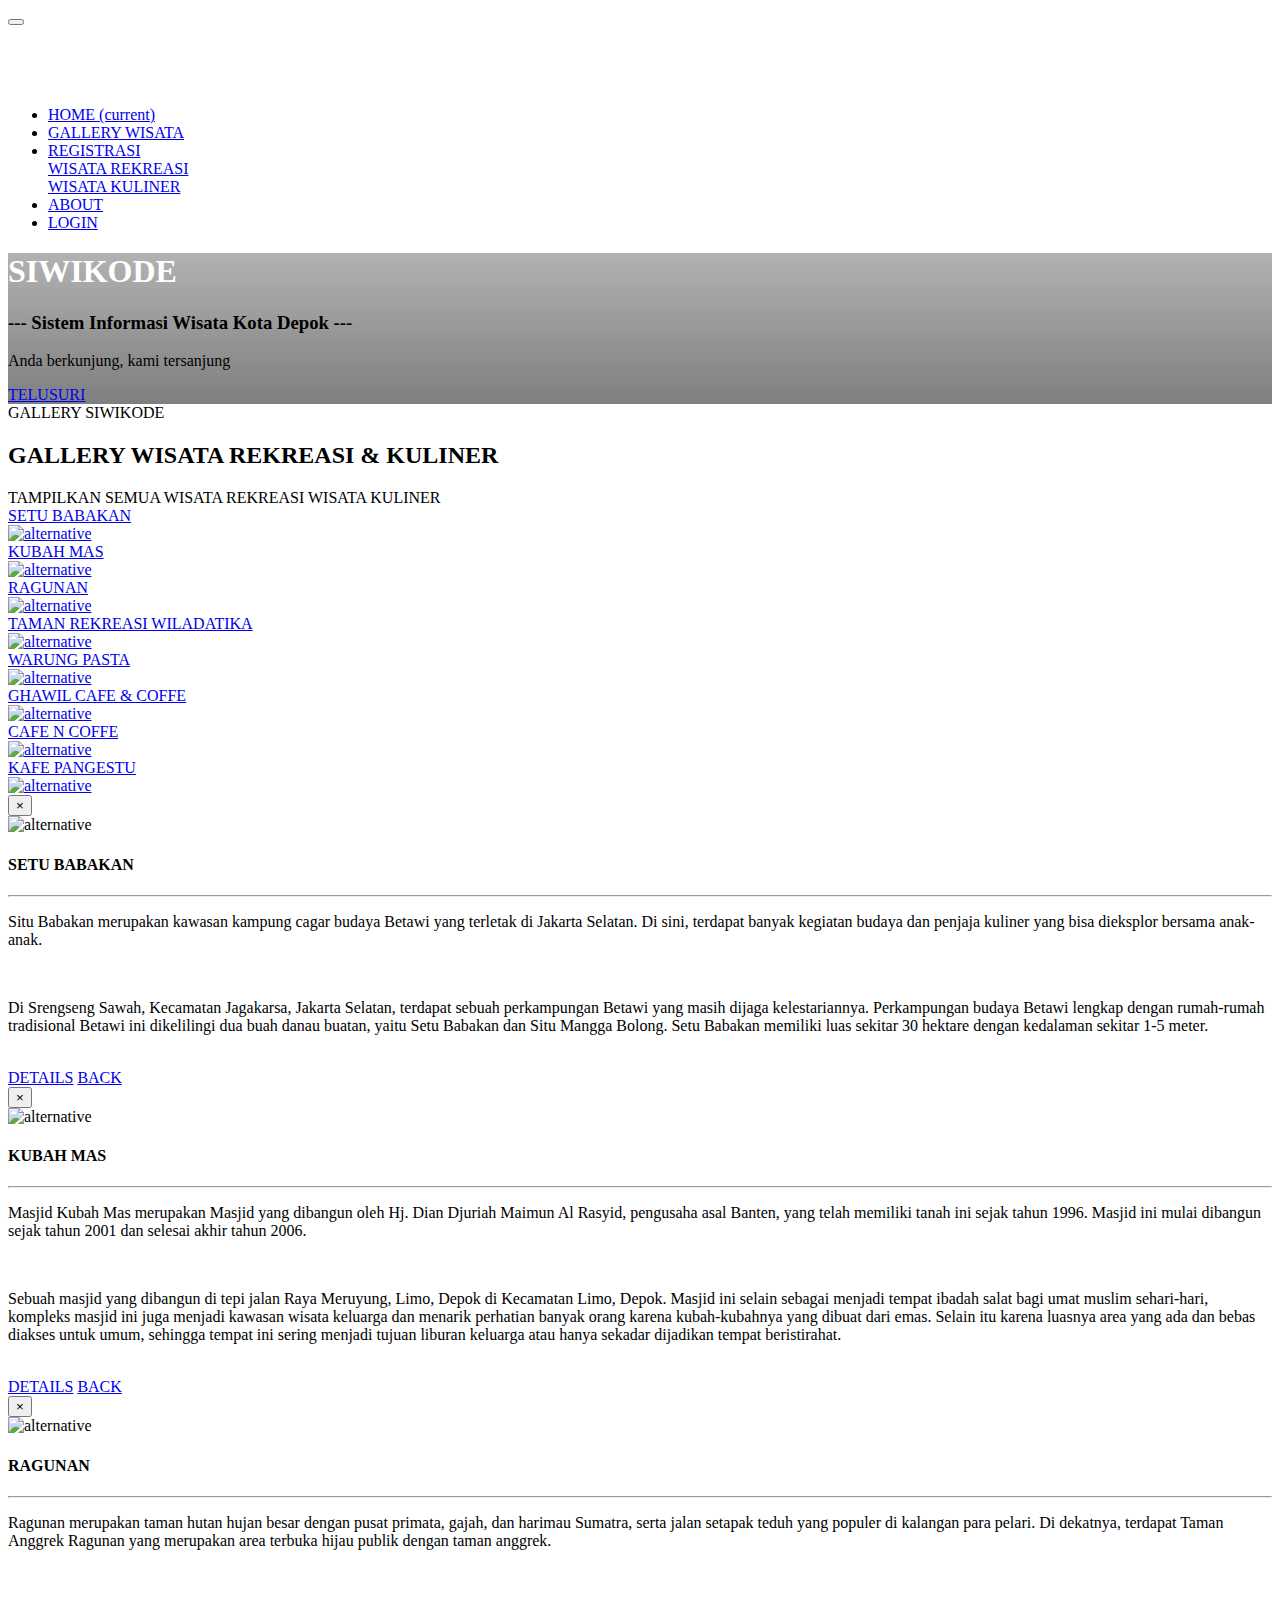
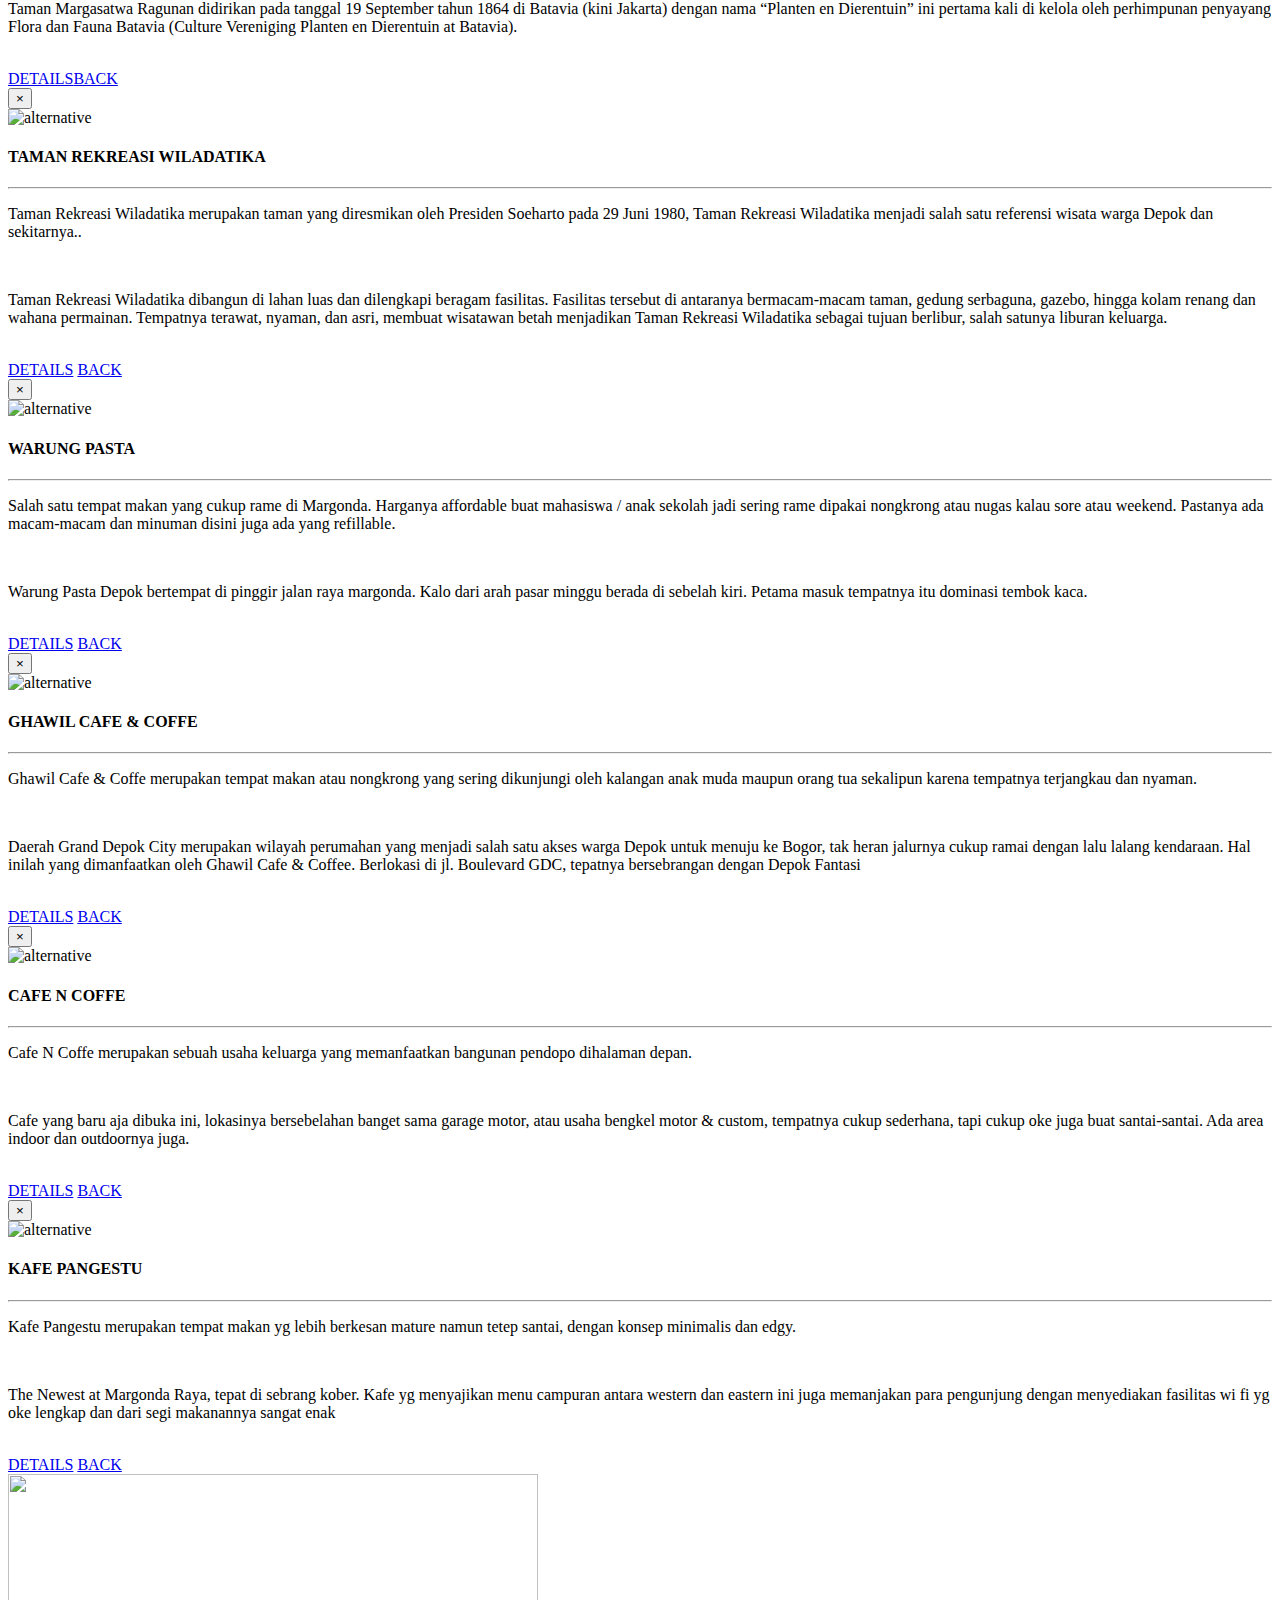
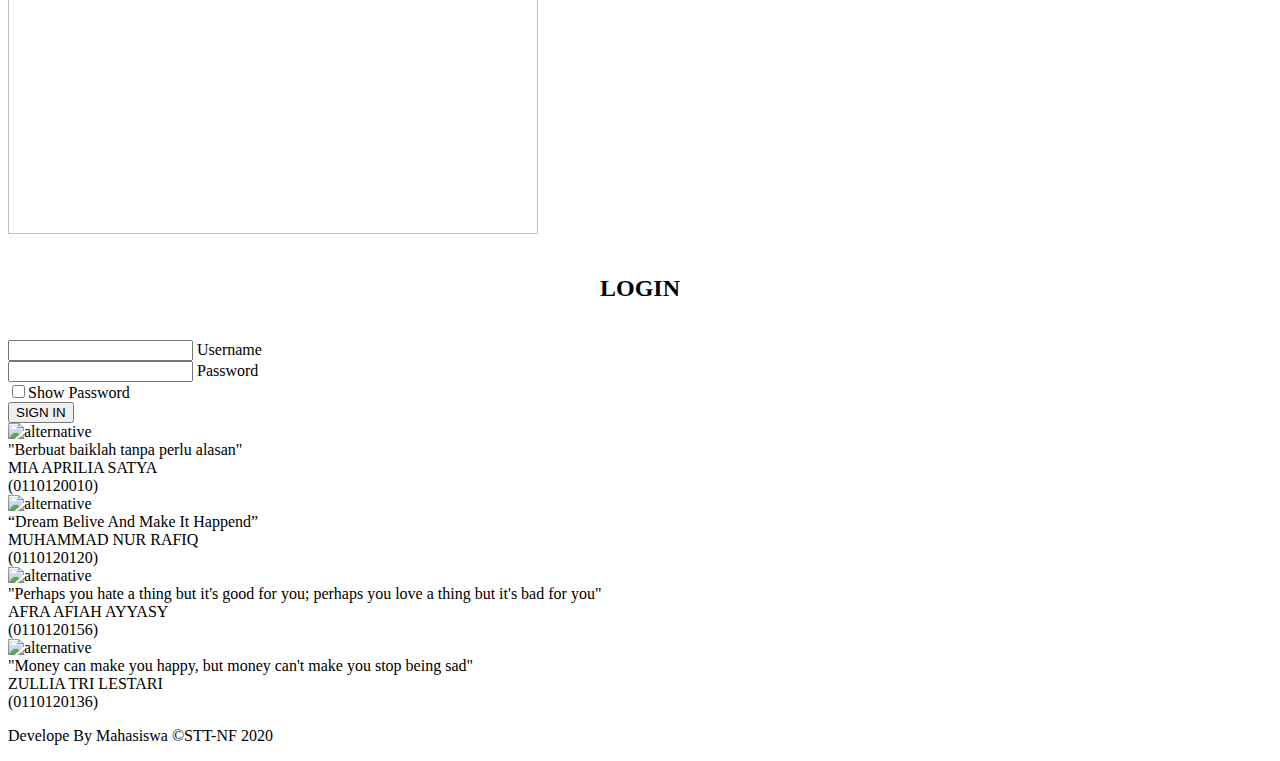
==== 18_Web_Programming/praktikum/SoalEksplorasi.html @ 99ffef4e "Tugas 18: Push Praktikum (Prioritas 1 & 2)" ====
<!DOCTYPE html>
<html lang="en">

<head>
    <meta charset="utf-8">
    <meta name="viewport" content="width=device-width, initial-scale=1, shrink-to-fit=no">

    <!-- SEO Meta Tags -->
    <meta name="description" content="Aria is a business focused HTML landing page template built with Bootstrap to help you create lead generation websites for companies and their services.">
    <meta name="author" content="Inovatik">

    <!-- OG Meta Tags to improve the way the post looks when you share the page on LinkedIn, Facebook, Google+ -->
    <meta property="og:site_name" content="" />
    <!-- website name -->
    <meta property="og:site" content="" />
    <!-- website link -->
    <meta property="og:title" content="" />
    <!-- title shown in the actual shared post -->
    <meta property="og:description" content="" />
    <!-- description shown in the actual shared post -->
    <meta property="og:image" content="" />
    <!-- image link, make sure it's jpg -->
    <meta property="og:url" content="" />
    <!-- where do you want your post to link to -->
    <meta property="og:type" content="article" />

    <!-- Website Title -->
    <title>SIWIKODE</title>
    <link href="img/location.png" rel="icon" sizes="32x32" type="image/png" />

    <!-- Styles -->
    <link href="https://fonts.googleapis.com/css?family=Montserrat:500,700&display=swap&subset=latin-ext" rel="stylesheet">
    <link href="https://fonts.googleapis.com/css?family=Open+Sans:400,400i,600&display=swap&subset=latin-ext" rel="stylesheet">
    <link href="css/bootstrap.css" rel="stylesheet">
    <link href="css/fontawesome-all.css" rel="stylesheet">
    <link href="css/swiper.css" rel="stylesheet">
    <link href="css/magnific-popup.css" rel="stylesheet">
    <link href="css/styles.css" rel="stylesheet">

    <!-- Favicon  -->
    <link rel="icon" href="images/favicon.png">
</head>

<body data-spy="scroll" data-target=".fixed-top">

    <!-- Preloader -->
    <div class="spinner-wrapper">
        <div class="spinner">
            <div class="bounce1"></div>
            <div class="bounce2"></div>
            <div class="bounce3"></div>
        </div>
    </div>
    <!-- end of preloader -->


    <!-- Navbar -->
    <nav class="navbar navbar-expand-md navbar-dark navbar-custom fixed-top">
        <!-- Text Logo - Use this if you don't have a graphic logo -->
        <!-- <a class="navbar-brand logo-text page-scroll" href="index.html">Aria</a> -->

        <!-- Image Logo -->
        <!-- Mobile Menu Toggle Button -->
        <button class="navbar-toggler" type="button" data-toggle="collapse" data-target="#navbarsExampleDefault" aria-controls="navbarsExampleDefault" aria-expanded="false" aria-label="Toggle navigation">
            <span class="navbar-toggler-awesome fas fa-bars"></span>
            <span class="navbar-toggler-awesome fas fa-times"></span>
        </button>
        <!-- end of mobile menu toggle button -->
        <style>
            h1 {
                color: white;
            }
        </style>
        <h1>SIWIKODE
        </h1>

        <div class="collapse navbar-collapse" id="navbarsExampleDefault">
            <ul class="navbar-nav ml-auto">
                <li class="nav-item">
                    <a class="nav-link page-scroll" href="#home">HOME <span class="sr-only">(current)</span></a>
                </li>
                <li class="nav-item">
                    <a class="nav-link page-scroll" href="#gallery-wisata">GALLERY WISATA</a>
                </li>
                <li class="nav-item dropdown">
                    <a class="nav-link dropdown-toggle page-scroll" href="#registrasi" id="navbarDropdown" role="button" aria-haspopup="true" aria-expanded="false">REGISTRASI</a>
                    <div class="dropdown-menu" aria-labelledby="navbarDropdown">
                        <a class="dropdown-item" href="registrasi-rekreasi.html"><span class="item-text">WISATA REKREASI</span></a>
                        <div class="dropdown-items-divide-hr"></div>
                        <a class="dropdown-item" href="registrasi-kuliner.html"><span class="item-text">WISATA KULINER</span></a>
                    </div>
                </li>
                <li class="nav-item">
                    <a class="nav-link page-scroll" href="#about">ABOUT</a>
                </li>
                <li class="nav-item">
                    <a class="nav-link page-scroll" href="#login">LOGIN</a>
                </li>
            </ul>
    </nav>
    <style>
        .header {
            background: linear-gradient(rgba(0, 0, 0, 0.3), rgba(0, 0, 0, 0.5)), url('img/background-1.jpg') center center no-repeat;
            background-size: cover;
        }
    </style>

    <!-- Header -->
    <header id="home" class="header">
        <div class="header-content">
            <div class="container">
                <div class="row">
                    <div class="col-lg-12">
                        <div class="text-container">
                            <h1>SIWIKODE</h1>
                            <h3>--- Sistem Informasi Wisata Kota Depok ---</h3>
                            <p class="p-heading p-large">Anda berkunjung, kami tersanjung</p>
                            <a class="btn-solid-lg page-scroll" href="#gallery-wisata">TELUSURI</a>
                        </div>
                    </div>
                    <!-- end of col -->
                </div>
                <!-- end of row -->
            </div>
            <!-- end of container -->
        </div>
        <!-- end of header-content -->
    </header>
    <!-- end of header -->
    <!-- end of header -->

    <div id="gallery-wisata" class="filter">
        <div class="container">
            <div class="row">
                <div class="col-lg-12">
                    <div class="section-title">GALLERY SIWIKODE</div>
                    <h2>GALLERY WISATA REKREASI & KULINER</h2>
                </div>
                <!-- end of col -->
            </div>
            <!-- end of row -->
            <div class="row">
                <div class="col-lg-12">
                    <!-- Filter -->
                    <div class="button-group filters-button-group">
                        <a class="button is-checked" data-filter="*"><span>TAMPILKAN SEMUA</span></a>
                        <a class="button" data-filter=".rekreasi"><span>WISATA REKREASI</span></a>
                        <a class="button" data-filter=".kuliner"><span>WISATA KULINER</span></a>
                        <!-- <a class="button" data-filter=".marketing"><span>MARKETING</span></a>
                        <a class="button" data-filter=".seo"><span>SEO</span></a> -->
                    </div>
                    <!-- end of button group -->
                    <div class="grid">
                        <div class="element-item rekreasi">
                            <a class="popup-with-move-anim" href="#project-1">
                                <div class="element-item-overlay"><span>SETU BABAKAN</span></div><img src="img/rekreasi/rekreasi-6.jpg" alt="alternative"></a>
                        </div>
                        <div class="element-item rekreasi">
                            <a class="popup-with-move-anim" href="#project-2">
                                <div class="element-item-overlay"><span>KUBAH MAS</span></div><img src="img/rekreasi/rekreasi-7.jpg" alt="alternative"></a>
                        </div>
                        <div class="element-item rekreasi">
                            <a class="popup-with-move-anim" href="#project-3">
                                <div class="element-item-overlay"><span>RAGUNAN</span></div><img src="img/rekreasi/rekreasi-8.jpg" alt="alternative"></a>
                        </div>
                        <div class="element-item rekreasi">
                            <a class="popup-with-move-anim" href="#project-4">
                                <div class="element-item-overlay"><span>TAMAN REKREASI WILADATIKA</span></div><img src="img/rekreasi/rekreasi-5.jpg" alt="alternative"></a>
                        </div>
                        <div class="element-item kuliner">
                            <a class="popup-with-move-anim" href="#project-5">
                                <div class="element-item-overlay"><span>WARUNG PASTA</span></div><img src="img/kuliner/kuliner-6.jpg" alt="alternative"></a>
                        </div>
                        <div class="element-item kuliner">
                            <a class="popup-with-move-anim" href="#project-6">
                                <div class="element-item-overlay"><span>GHAWIL CAFE & COFFE</span></div><img src="img/kuliner/kuliner-9.jpg" alt="alternative"></a>
                        </div>
                        <div class="element-item kuliner">
                            <a class="popup-with-move-anim" href="#project-7">
                                <div class="element-item-overlay"><span>CAFE N COFFE</span></div><img src="img/kuliner/kuliner-8.jpeg" alt="alternative"></a>
                        </div>
                        <div class="element-item kuliner">
                            <a class="popup-with-move-anim" href="#project-8">
                                <div class="element-item-overlay"><span>KAFE PANGESTU</span></div><img src="img/kuliner/kuliner-7.jpeg" alt="alternative"></a>
                        </div>
                    </div>
                    <!-- end of grid -->
                    <!-- end of filter -->

                </div>
                <!-- end of col -->
            </div>
            <!-- end of row -->
        </div>
        <!-- end of container -->
    </div>
    <!-- end of filter -->
    <!-- end of projects -->


    <!-- Project Lightboxes -->
    <!-- Lightbox -->
    <div id="project-1" class="lightbox-basic zoom-anim-dialog mfp-hide">
        <div class="row">
            <button title="Close (Esc)" type="button" class="mfp-close x-button">×</button>
            <div class="col-lg-8">
                <img class="img-fluid" src="img/rekreasi/rekreasi-6.jpg" alt="alternative">
            </div>
            <!-- end of col -->
            <div class="col-lg-4">
                <h4>SETU BABAKAN</h4>
                <hr class="line-heading">
                <p>Situ Babakan merupakan kawasan kampung cagar budaya Betawi yang terletak di Jakarta Selatan. Di sini, terdapat banyak kegiatan budaya dan penjaja kuliner yang bisa dieksplor bersama anak-anak. </p><br/>
                <p>Di Srengseng Sawah, Kecamatan Jagakarsa, Jakarta Selatan, terdapat sebuah perkampungan Betawi yang masih dijaga kelestariannya. Perkampungan budaya Betawi lengkap dengan rumah-rumah tradisional Betawi ini dikelilingi dua buah danau buatan,
                    yaitu Setu Babakan dan Situ Mangga Bolong. Setu Babakan memiliki luas sekitar 30 hektare dengan kedalaman sekitar 1-5 meter. </p><br/>
                <a class="btn-solid-reg" href="detail/detail-rekreasi1.html">DETAILS</a> <a class="btn-outline-reg mfp-close as-button" href="#gallery-wisata">BACK</a>
            </div>
            <!-- end of col -->
        </div>
        <!-- end of row -->
    </div>
    <!-- end of lightbox-basic -->
    <!-- end of lightbox -->

    <!-- Lightbox -->
    <div id="project-2" class="lightbox-basic zoom-anim-dialog mfp-hide">
        <div class="row">
            <button title="Close (Esc)" type="button" class="mfp-close x-button">×</button>
            <div class="col-lg-8">
                <img class="img-fluid" src="img/rekreasi/rekreasi-7.jpg" alt="alternative">
            </div>
            <!-- end of col -->
            <div class="col-lg-4">
                <h4>KUBAH MAS</h4>
                <hr class="line-heading">
                <p>Masjid Kubah Mas merupakan Masjid yang dibangun oleh Hj. Dian Djuriah Maimun Al Rasyid, pengusaha asal Banten, yang telah memiliki tanah ini sejak tahun 1996. Masjid ini mulai dibangun sejak tahun 2001 dan selesai akhir tahun 2006.</p><br/>
                <p>Sebuah masjid yang dibangun di tepi jalan Raya Meruyung, Limo, Depok di Kecamatan Limo, Depok. Masjid ini selain sebagai menjadi tempat ibadah salat bagi umat muslim sehari-hari, kompleks masjid ini juga menjadi kawasan wisata keluarga
                    dan menarik perhatian banyak orang karena kubah-kubahnya yang dibuat dari emas. Selain itu karena luasnya area yang ada dan bebas diakses untuk umum, sehingga tempat ini sering menjadi tujuan liburan keluarga atau hanya sekadar dijadikan
                    tempat beristirahat.</p><br/>
                <a class="btn-solid-reg" href="detail/detail-rekreasi2.html">DETAILS</a> <a class="btn-outline-reg mfp-close as-button" href="#gallery-wisata">BACK</a>
            </div>
            <!-- end of col -->
        </div>
        <!-- end of row -->
    </div>
    <!-- end of lightbox-basic -->
    <!-- end of lightbox -->

    <!-- Lightbox -->
    <div id="project-3" class="lightbox-basic zoom-anim-dialog mfp-hide">
        <div class="row">
            <button title="Close (Esc)" type="button" class="mfp-close x-button">×</button>
            <div class="col-lg-8">
                <img class="img-fluid" src="img/rekreasi/rekreasi-8.jpg" alt="alternative">
            </div>
            <!-- end of col -->
            <div class="col-lg-4">
                <h4>RAGUNAN</h4>
                <hr class="line-heading">
                <p>Ragunan merupakan taman hutan hujan besar dengan pusat primata, gajah, dan harimau Sumatra, serta jalan setapak teduh yang populer di kalangan para pelari. Di dekatnya, terdapat Taman Anggrek Ragunan yang merupakan area terbuka hijau publik
                    dengan taman anggrek.</p><br/>
                <p>Taman Margasatwa Ragunan didirikan pada tanggal 19 September tahun 1864 di Batavia (kini Jakarta) dengan nama “Planten en Dierentuin” ini pertama kali di kelola oleh perhimpunan penyayang Flora dan Fauna Batavia (Culture Vereniging Planten
                    en Dierentuin at Batavia).</p><br/>
                <a class="btn-solid-reg" href="detail/detail-rekreasi3.html">DETAILS</a><a class="btn-outline-reg mfp-close as-button" href="#gallery-wisata">BACK</a>
            </div>
            <!-- end of col -->
        </div>
        <!-- end of row -->
    </div>
    <!-- end of lightbox-basic -->
    <!-- end of lightbox -->

    <!-- Lightbox -->
    <div id="project-4" class="lightbox-basic zoom-anim-dialog mfp-hide">
        <div class="row">
            <button title="Close (Esc)" type="button" class="mfp-close x-button">×</button>
            <div class="col-lg-8">
                <img class="img-fluid" src="img/rekreasi/rekreasi-5.jpg" alt="alternative">
            </div>
            <!-- end of col -->
            <div class="col-lg-4">
                <h4>TAMAN REKREASI WILADATIKA</h4>
                <hr class="line-heading">
                <p>Taman Rekreasi Wiladatika merupakan taman yang diresmikan oleh Presiden Soeharto pada 29 Juni 1980, Taman Rekreasi Wiladatika menjadi salah satu referensi wisata warga Depok dan sekitarnya..</p><br/>
                <p>Taman Rekreasi Wiladatika dibangun di lahan luas dan dilengkapi beragam fasilitas. Fasilitas tersebut di antaranya bermacam-macam taman, gedung serbaguna, gazebo, hingga kolam renang dan wahana permainan. Tempatnya terawat, nyaman, dan
                    asri, membuat wisatawan betah menjadikan Taman Rekreasi Wiladatika sebagai tujuan berlibur, salah satunya liburan keluarga.</p><br/>
                <a class="btn-solid-reg" href="detail/detail-rekreasi4.html">DETAILS</a> <a class="btn-outline-reg mfp-close as-button" href="#gallery-wisata">BACK</a>
            </div>
            <!-- end of col -->
        </div>
        <!-- end of row -->
    </div>
    <!-- end of lightbox-basic -->
    <!-- end of lightbox -->

    <!-- Lightbox -->
    <div id="project-5" class="lightbox-basic zoom-anim-dialog mfp-hide">
        <div class="row">
            <button title="Close (Esc)" type="button" class="mfp-close x-button">×</button>
            <div class="col-lg-8">
                <img class="img-fluid" src="img/kuliner/kuliner-6.jpg" alt="alternative">
            </div>
            <!-- end of col -->
            <div class="col-lg-4">
                <h4>WARUNG PASTA</h4>
                <hr class="line-heading">
                <p>Salah satu tempat makan yang cukup rame di Margonda. Harganya affordable buat mahasiswa / anak sekolah jadi sering rame dipakai nongkrong atau nugas kalau sore atau weekend. Pastanya ada macam-macam dan minuman disini juga ada yang refillable.</p><br/>
                <p>Warung Pasta Depok bertempat di pinggir jalan raya margonda. Kalo dari arah pasar minggu berada di sebelah kiri. Petama masuk tempatnya itu dominasi tembok kaca.</p><br/>
                <a class="btn-solid-reg" href="detail/detail-rekreasi5.html">DETAILS</a> <a class="btn-outline-reg mfp-close as-button" href="#gallery-wisata">BACK</a>
            </div>
            <!-- end of col -->
        </div>
        <!-- end of row -->
    </div>
    <!-- end of lightbox-basic -->
    <!-- end of lightbox -->

    <!-- Lightbox -->
    <div id="project-6" class="lightbox-basic zoom-anim-dialog mfp-hide">
        <div class="row">
            <button title="Close (Esc)" type="button" class="mfp-close x-button">×</button>
            <div class="col-lg-8">
                <img class="img-fluid" src="img/kuliner/kuliner-9.jpg" alt="alternative">
            </div>
            <!-- end of col -->
            <div class="col-lg-4">
                <h4>GHAWIL CAFE & COFFE</h4>
                <hr class="line-heading">
                <p>Ghawil Cafe & Coffe merupakan tempat makan atau nongkrong yang sering dikunjungi oleh kalangan anak muda maupun orang tua sekalipun karena tempatnya terjangkau dan nyaman.</p><br/>
                <p>Daerah Grand Depok City merupakan wilayah perumahan yang menjadi salah satu akses warga Depok untuk menuju ke Bogor, tak heran jalurnya cukup ramai dengan lalu lalang kendaraan. Hal inilah yang dimanfaatkan oleh Ghawil Cafe & Coffee. Berlokasi
                    di jl. Boulevard GDC, tepatnya bersebrangan dengan Depok Fantasi</p><br/>
                <a class="btn-solid-reg" href="detail/detail-rekreasi6.html">DETAILS</a> <a class="btn-outline-reg mfp-close as-button" href="#gallery-wisata">BACK</a>
            </div>
            <!-- end of col -->
        </div>
        <!-- end of row -->
    </div>
    <!-- end of lightbox-basic -->
    <!-- end of lightbox -->

    <!-- Lightbox -->
    <div id="project-7" class="lightbox-basic zoom-anim-dialog mfp-hide">
        <div class="row">
            <button title="Close (Esc)" type="button" class="mfp-close x-button">×</button>
            <div class="col-lg-8">
                <img class="img-fluid" src="img/kuliner/kuliner-8.jpeg" alt="alternative">
            </div>
            <!-- end of col -->
            <div class="col-lg-4">
                <h4>CAFE N COFFE</h4>
                <hr class="line-heading">
                <p>Cafe N Coffe merupakan sebuah usaha keluarga yang memanfaatkan bangunan pendopo dihalaman depan.</p><br/>
                <p>Cafe yang baru aja dibuka ini, lokasinya bersebelahan banget sama garage motor, atau usaha bengkel motor & custom, tempatnya cukup sederhana, tapi cukup oke juga buat santai-santai. Ada area indoor dan outdoornya juga.</p><br/>
                <a class="btn-solid-reg" href="detail/detail-rekreasi7.html">DETAILS</a> <a class="btn-outline-reg mfp-close as-button" href="#gallery-wisata">BACK</a>
            </div>
            <!-- end of col -->
        </div>
        <!-- end of row -->
    </div>
    <!-- end of lightbox-basic -->
    <!-- end of lightbox -->

    <!-- Lightbox -->
    <div id="project-8" class="lightbox-basic zoom-anim-dialog mfp-hide">
        <div class="row">
            <button title="Close (Esc)" type="button" class="mfp-close x-button">×</button>
            <div class="col-lg-8">
                <img class="img-fluid" src="img/kuliner/kuliner-7.jpeg" alt="alternative">
            </div>
            <!-- end of col -->
            <div class="col-lg-4">
                <h4>KAFE PANGESTU</h4>
                <hr class="line-heading">
                <p>Kafe Pangestu merupakan tempat makan yg lebih berkesan mature namun tetep santai, dengan konsep minimalis dan edgy.</p><br/>
                <p>The Newest at Margonda Raya, tepat di sebrang kober. Kafe yg menyajikan menu campuran antara western dan eastern ini juga memanjakan para pengunjung dengan menyediakan fasilitas wi fi yg oke lengkap dan dari segi makanannya sangat enak</p><br/>
                <a class="btn-solid-reg" href="detail/detail-rekreasi8.html">DETAILS</a> <a class="btn-outline-reg mfp-close as-button" href="#gallery-wisata">BACK</a>
            </div>
            <!-- end of col -->
        </div>
        <!-- end of row -->
    </div>
    <!-- end of lightbox-basic -->
    <!-- end of lightbox -->
    <!-- end of project lightboxes -->


    <!-- Intro -->

    <!-- end of call me -->
    <div id="login" class="form-2">
        <div class="container">
            <div class="row">
                <div class="col-lg-6">

                    <div class="text-container">
                        <!-- <div class="section-title">CONTACT</div>
                         -->
                        <img src="img/background.jpg" alt="" width="530px" height="360px"> </div>

                    <!-- end of text-container -->
                </div>
                <!-- end of col -->

                <div class="col-lg-6">
                    <br/>
                    <center>
                        <h2>LOGIN</h2>
                    </center>
                    <br/>
                    <!-- Contact Form -->
                    <form id="contactForm" data-toggle="validator" data-focus="false">
                        <div class="form-group">
                            <input type="text" class="form-control-input" id="username" name="username" required>
                            <label class="label-control" for="cname">Username</label>
                            <div class="help-block with-errors"></div>
                        </div>
                        <div class="form-group">
                            <input type="password" class="form-control-input" id="password" name="password" required>
                            <label class="label-control" for="cemail">Password</label>
                            <div class="help-block with-errors"></div>
                        </div>
                        <div class="form-group checkbox">
                            <input type="checkbox" class="form-checkbox" id="cterms" value="Agreed-to-Terms" required>Show Password
                            <div class="help-block with-errors"></div>
                        </div>
                        <div class="form-group">
                            <button type="submit" id="submit-btn" class="form-control-submit-button">SIGN IN</button>
                        </div>
                        <div class="form-message">
                            <div id="cmsgSubmit" class="h3 text-center hidden"></div>
                        </div>
                    </form>
                </div>
            </div>
        </div>
    </div>
    </div>
    </div>
    </div>
    <div id="about" class="container">
        <div class="row">
            <div class="col-lg-12">
                <!-- Testimonials -->
                <div class="slider">
                    <div class="container">
                        <!-- end of row -->
                        <div class="row">
                            <div class="col-lg-12">

                                <!-- Card Slider -->
                                <div class="slider-container">
                                    <div class="swiper-container card-slider">
                                        <div class="swiper-wrapper">

                                            <!-- Slide -->
                                            <div class="swiper-slide">
                                                <div class="card">
                                                    <img class="card-image" src="img/team/team-1.jpg" alt="alternative">
                                                    <div class="card-body">
                                                        <div class="testimonial-text">"Berbuat baiklah tanpa perlu alasan"</div>
                                                        <div class="testimonial-author">MIA APRILIA SATYA</div>
                                                        <div class="testimonial-author">(0110120010)</div>
                                                    </div>
                                                </div>
                                            </div>
                                            <!-- end of swiper-slide -->
                                            <!-- end of slide -->

                                            <!-- Slide -->
                                            <div class="swiper-slide">
                                                <div class="card">
                                                    <img class="card-image" src="img/team/team-2.jpeg" alt="alternative">
                                                    <div class="card-body">
                                                        <div class="testimonial-text">“Dream Belive And Make It Happend”</div>
                                                        <div class="testimonial-author">MUHAMMAD NUR RAFIQ</div>
                                                        <div class="testimonial-author">(0110120120)</div>
                                                    </div>
                                                </div>
                                            </div>
                                            <!-- end of swiper-slide -->
                                            <!-- end of slide -->

                                            <!-- Slide -->
                                            <div class="swiper-slide">
                                                <div class="card">
                                                    <img class="card-image" src="img/team/team-3.jpeg" alt="alternative">
                                                    <div class="card-body">
                                                        <div class="testimonial-text">"Perhaps you hate a thing but it's good for you; perhaps you love a thing but it's bad for you"</div>
                                                        <div class="testimonial-author">AFRA AFIAH AYYASY</div>
                                                        <div class="testimonial-author">(0110120156)</div>
                                                    </div>
                                                </div>
                                            </div>
                                            <!-- end of swiper-slide -->
                                            <!-- end of slide -->

                                            <!-- Slide -->
                                            <div class="swiper-slide">
                                                <div class="card">
                                                    <img class="card-image" src="img/team/team-4.jpeg" alt="alternative">
                                                    <div class="card-body">
                                                        <div class="testimonial-text">"Money can make you happy, but money can't make you stop being sad"</div>
                                                        <div class="testimonial-author">ZULLIA TRI LESTARI</div>
                                                        <div class="testimonial-author">(0110120136)</div>
                                                    </div>
                                                </div>
                                            </div>
                                            <!-- end of swiper-slide -->
                                            <!-- end of slide -->
                                            <!-- end of swiper-slide -->
                                            <!-- end of slide -->

                                        </div>
                                        <!-- end of swiper-wrapper -->

                                        <!-- Add Arrows -->
                                        <div class="swiper-button-next"></div>
                                        <div class="swiper-button-prev"></div>
                                    </div>
                                </div>
                            </div>
                        </div>
                    </div>
                </div>
            </div>

        </div>
    </div>
    </div>
    </div>
    </div>
    </div>


    <!-- Copyright -->
    <div class="copyright">
        <div class="container">
            <div class="row">
                <div class="col-lg-12">
                    <p class="p-small">Develope By Mahasiswa ©STT-NF 2020
                    </p>
                </div>
                <!-- end of col -->
            </div>
            <!-- enf of row -->
        </div>
        <!-- end of container -->
    </div>
    <!-- end of copyright -->
    <!-- end of copyright -->


    <!-- Scripts -->

    <script src="js/script.js"></script>
    <script src="js/jquery.min.js"></script>
    <!-- jQuery for Bootstrap's JavaScript plugins -->
    <script src="js/popper.min.js"></script>
    <!-- Popper tooltip library for Bootstrap -->
    <script src="js/bootstrap.min.js"></script>
    <!-- Bootstrap framework -->
    <script src="js/jquery.easing.min.js"></script>
    <!-- jQuery Easing for smooth scrolling between anchors -->
    <script src="js/swiper.min.js"></script>
    <!-- Swiper for image and text sliders -->
    <script src="js/jquery.magnific-popup.js"></script>
    <!-- Magnific Popup for lightboxes -->
    <script src="js/morphext.min.js"></script>
    <!-- Morphtext rotating text in the header -->
    <script src="js/isotope.pkgd.min.js"></script>
    <!-- Isotope for filter -->
    <script src="js/validator.min.js"></script>
    <!-- Validator.js - Bootstrap plugin that validates forms -->
    <script src="js/scripts.js"></script>
    <script type="text/javascript">
        $(document).ready(function() {
            $('.form-checkbox').click(function() {
                if ($(this).is(':checked')) {
                    $('.form-control-input').attr('type', 'text');
                } else {
                    $('.form-control-input').attr('type', 'password');
                }
            });
        });
    </script>



    <!-- Custom scripts -->
</body>

</html>
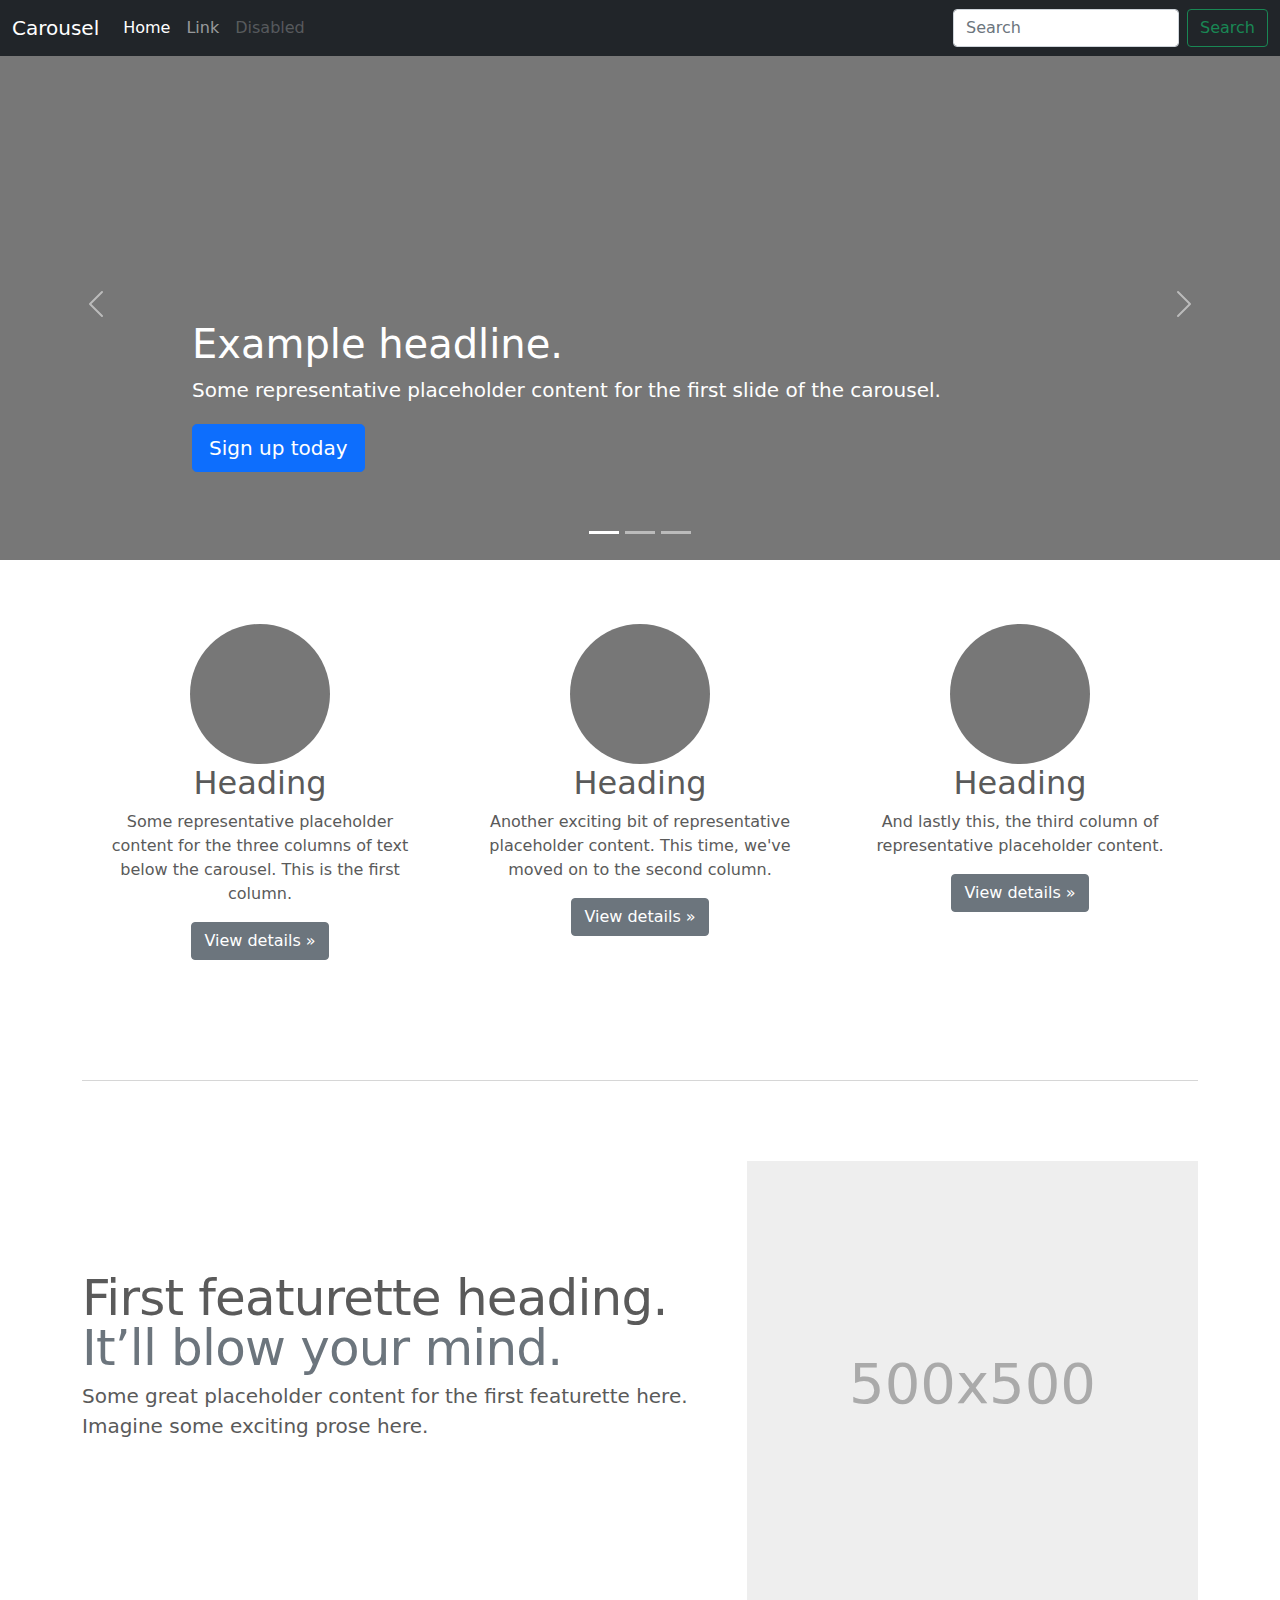
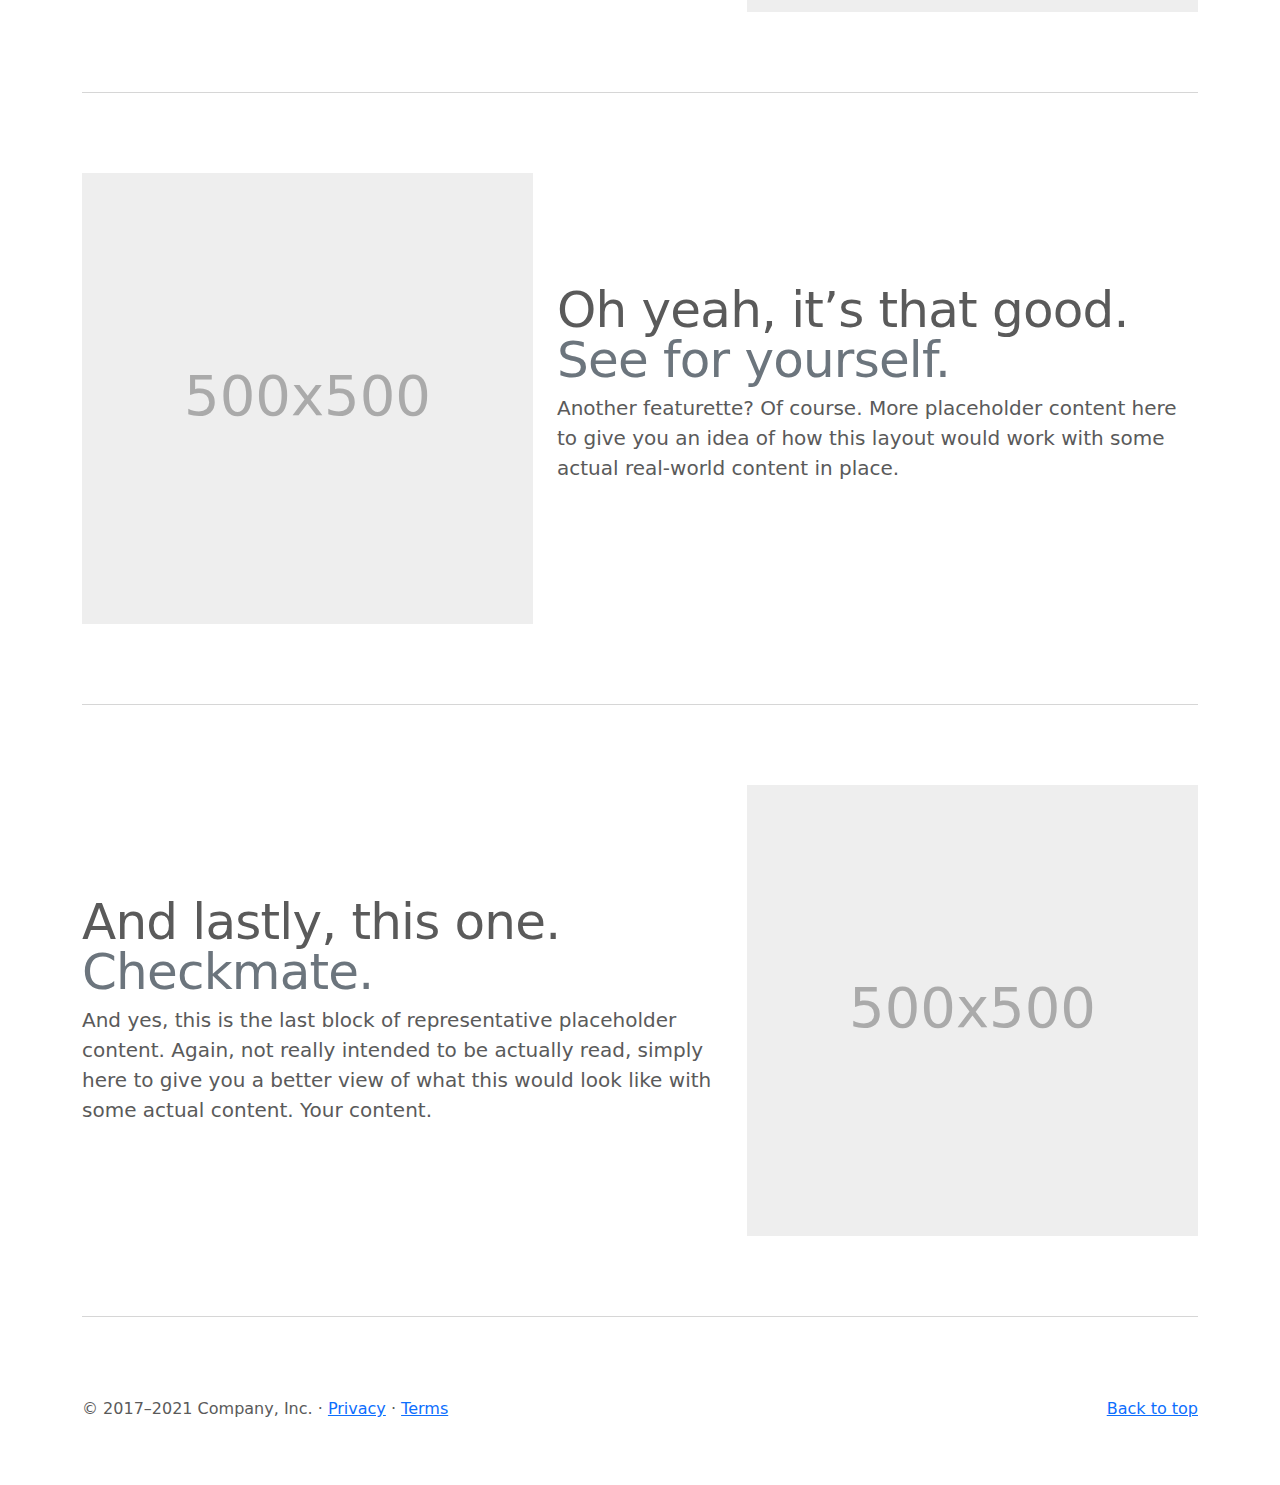
==== commit c048f4b4: "Merge branch 'main' of https://github.com/miaaprilia/qe_mia-aprilia-satya" ====
--- a/18_Web_Programming/praktikum/SoalEksplorasi.html
+++ b/18_Web_Programming/praktikum/SoalEksplorasi.html
@@ -1,592 +1,257 @@
 <!DOCTYPE html>
 <html lang="en">
-
-<head>
-    <meta charset="utf-8">
-    <meta name="viewport" content="width=device-width, initial-scale=1, shrink-to-fit=no">
-
-    <!-- SEO Meta Tags -->
-    <meta name="description" content="Aria is a business focused HTML landing page template built with Bootstrap to help you create lead generation websites for companies and their services.">
-    <meta name="author" content="Inovatik">
-
-    <!-- OG Meta Tags to improve the way the post looks when you share the page on LinkedIn, Facebook, Google+ -->
-    <meta property="og:site_name" content="" />
-    <!-- website name -->
-    <meta property="og:site" content="" />
-    <!-- website link -->
-    <meta property="og:title" content="" />
-    <!-- title shown in the actual shared post -->
-    <meta property="og:description" content="" />
-    <!-- description shown in the actual shared post -->
-    <meta property="og:image" content="" />
-    <!-- image link, make sure it's jpg -->
-    <meta property="og:url" content="" />
-    <!-- where do you want your post to link to -->
-    <meta property="og:type" content="article" />
-
-    <!-- Website Title -->
-    <title>SIWIKODE</title>
-    <link href="img/location.png" rel="icon" sizes="32x32" type="image/png" />
-
-    <!-- Styles -->
-    <link href="https://fonts.googleapis.com/css?family=Montserrat:500,700&display=swap&subset=latin-ext" rel="stylesheet">
-    <link href="https://fonts.googleapis.com/css?family=Open+Sans:400,400i,600&display=swap&subset=latin-ext" rel="stylesheet">
-    <link href="css/bootstrap.css" rel="stylesheet">
-    <link href="css/fontawesome-all.css" rel="stylesheet">
-    <link href="css/swiper.css" rel="stylesheet">
-    <link href="css/magnific-popup.css" rel="stylesheet">
-    <link href="css/styles.css" rel="stylesheet">
-
-    <!-- Favicon  -->
-    <link rel="icon" href="images/favicon.png">
-</head>
-
-<body data-spy="scroll" data-target=".fixed-top">
-
-    <!-- Preloader -->
-    <div class="spinner-wrapper">
-        <div class="spinner">
-            <div class="bounce1"></div>
-            <div class="bounce2"></div>
-            <div class="bounce3"></div>
-        </div>
-    </div>
-    <!-- end of preloader -->
-
-
-    <!-- Navbar -->
-    <nav class="navbar navbar-expand-md navbar-dark navbar-custom fixed-top">
-        <!-- Text Logo - Use this if you don't have a graphic logo -->
-        <!-- <a class="navbar-brand logo-text page-scroll" href="index.html">Aria</a> -->
-
-        <!-- Image Logo -->
-        <!-- Mobile Menu Toggle Button -->
-        <button class="navbar-toggler" type="button" data-toggle="collapse" data-target="#navbarsExampleDefault" aria-controls="navbarsExampleDefault" aria-expanded="false" aria-label="Toggle navigation">
-            <span class="navbar-toggler-awesome fas fa-bars"></span>
-            <span class="navbar-toggler-awesome fas fa-times"></span>
+  <head>
+    <meta charset="utf-8" />
+    <meta name="viewport" content="width=device-width, initial-scale=1" />
+    <meta name="description" content="" />
+    <meta name="author" content="Mark Otto, Jacob Thornton, and Bootstrap contributors" />
+    <meta name="generator" content="Hugo 0.88.1" />
+    <title>Carousel Template · Bootstrap v5.1</title>
+
+    <link rel="canonical" href="https://getbootstrap.com/docs/5.1/examples/carousel/" />
+
+    <!-- Bootstrap core CSS -->
+    <link href="assets/dist/css/bootstrap.min.css" rel="stylesheet" />
+
+    <style>
+      .bd-placeholder-img {
+        font-size: 1.125rem;
+        text-anchor: middle;
+        -webkit-user-select: none;
+        -moz-user-select: none;
+        user-select: none;
+      }
+
+      @media (min-width: 768px) {
+        .bd-placeholder-img-lg {
+          font-size: 3.5rem;
+        }
+      }
+    </style>
+
+    <!-- Custom styles for this template -->
+    <link href="css/carousel.css" rel="stylesheet" />
+  </head>
+
+  <body>
+    <header>
+      <nav class="navbar navbar-expand-md navbar-dark fixed-top bg-dark">
+        <div class="container-fluid">
+          <a class="navbar-brand" href="#">Carousel</a>
+          <button class="navbar-toggler" type="button" data-bs-toggle="collapse" data-bs-target="#navbarCollapse" aria-controls="navbarCollapse" aria-expanded="false" aria-label="Toggle navigation">
+            <span class="navbar-toggler-icon"></span>
+          </button>
+          <div class="collapse navbar-collapse" id="navbarCollapse">
+            <ul class="navbar-nav me-auto mb-2 mb-md-0">
+              <li class="nav-item">
+                <a class="nav-link active" aria-current="page" href="#">Home</a>
+              </li>
+              <li class="nav-item">
+                <a class="nav-link" href="#">Link</a>
+              </li>
+              <li class="nav-item">
+                <a class="nav-link disabled">Disabled</a>
+              </li>
+            </ul>
+            <form class="d-flex">
+              <input class="form-control me-2" type="search" placeholder="Search" aria-label="Search" />
+              <button class="btn btn-outline-success" type="submit">Search</button>
+            </form>
+          </div>
+        </div>
+      </nav>
+    </header>
+
+    <main>
+      <div id="myCarousel" class="carousel slide" data-bs-ride="carousel">
+        <div class="carousel-indicators">
+          <button type="button" data-bs-target="#myCarousel" data-bs-slide-to="0" class="active" aria-current="true" aria-label="Slide 1"></button>
+          <button type="button" data-bs-target="#myCarousel" data-bs-slide-to="1" aria-label="Slide 2"></button>
+          <button type="button" data-bs-target="#myCarousel" data-bs-slide-to="2" aria-label="Slide 3"></button>
+        </div>
+        <div class="carousel-inner">
+          <div class="carousel-item active">
+            <svg class="bd-placeholder-img" width="100%" height="100%" xmlns="http://www.w3.org/2000/svg" aria-hidden="true" preserveAspectRatio="xMidYMid slice" focusable="false"><rect width="100%" height="100%" fill="#777" /></svg>
+
+            <div class="container">
+              <div class="carousel-caption text-start">
+                <h1>Example headline.</h1>
+                <p>Some representative placeholder content for the first slide of the carousel.</p>
+                <p><a class="btn btn-lg btn-primary" href="#">Sign up today</a></p>
+              </div>
+            </div>
+          </div>
+          <div class="carousel-item">
+            <svg class="bd-placeholder-img" width="100%" height="100%" xmlns="http://www.w3.org/2000/svg" aria-hidden="true" preserveAspectRatio="xMidYMid slice" focusable="false"><rect width="100%" height="100%" fill="#777" /></svg>
+
+            <div class="container">
+              <div class="carousel-caption">
+                <h1>Another example headline.</h1>
+                <p>Some representative placeholder content for the second slide of the carousel.</p>
+                <p><a class="btn btn-lg btn-primary" href="#">Learn more</a></p>
+              </div>
+            </div>
+          </div>
+          <div class="carousel-item">
+            <svg class="bd-placeholder-img" width="100%" height="100%" xmlns="http://www.w3.org/2000/svg" aria-hidden="true" preserveAspectRatio="xMidYMid slice" focusable="false"><rect width="100%" height="100%" fill="#777" /></svg>
+
+            <div class="container">
+              <div class="carousel-caption text-end">
+                <h1>One more for good measure.</h1>
+                <p>Some representative placeholder content for the third slide of this carousel.</p>
+                <p><a class="btn btn-lg btn-primary" href="#">Browse gallery</a></p>
+              </div>
+            </div>
+          </div>
+        </div>
+        <button class="carousel-control-prev" type="button" data-bs-target="#myCarousel" data-bs-slide="prev">
+          <span class="carousel-control-prev-icon" aria-hidden="true"></span>
+          <span class="visually-hidden">Previous</span>
         </button>
-        <!-- end of mobile menu toggle button -->
-        <style>
-            h1 {
-                color: white;
-            }
-        </style>
-        <h1>SIWIKODE
-        </h1>
-
-        <div class="collapse navbar-collapse" id="navbarsExampleDefault">
-            <ul class="navbar-nav ml-auto">
-                <li class="nav-item">
-                    <a class="nav-link page-scroll" href="#home">HOME <span class="sr-only">(current)</span></a>
-                </li>
-                <li class="nav-item">
-                    <a class="nav-link page-scroll" href="#gallery-wisata">GALLERY WISATA</a>
-                </li>
-                <li class="nav-item dropdown">
-                    <a class="nav-link dropdown-toggle page-scroll" href="#registrasi" id="navbarDropdown" role="button" aria-haspopup="true" aria-expanded="false">REGISTRASI</a>
-                    <div class="dropdown-menu" aria-labelledby="navbarDropdown">
-                        <a class="dropdown-item" href="registrasi-rekreasi.html"><span class="item-text">WISATA REKREASI</span></a>
-                        <div class="dropdown-items-divide-hr"></div>
-                        <a class="dropdown-item" href="registrasi-kuliner.html"><span class="item-text">WISATA KULINER</span></a>
-                    </div>
-                </li>
-                <li class="nav-item">
-                    <a class="nav-link page-scroll" href="#about">ABOUT</a>
-                </li>
-                <li class="nav-item">
-                    <a class="nav-link page-scroll" href="#login">LOGIN</a>
-                </li>
-            </ul>
-    </nav>
-    <style>
-        .header {
-            background: linear-gradient(rgba(0, 0, 0, 0.3), rgba(0, 0, 0, 0.5)), url('img/background-1.jpg') center center no-repeat;
-            background-size: cover;
-        }
-    </style>
-
-    <!-- Header -->
-    <header id="home" class="header">
-        <div class="header-content">
-            <div class="container">
-                <div class="row">
-                    <div class="col-lg-12">
-                        <div class="text-container">
-                            <h1>SIWIKODE</h1>
-                            <h3>--- Sistem Informasi Wisata Kota Depok ---</h3>
-                            <p class="p-heading p-large">Anda berkunjung, kami tersanjung</p>
-                            <a class="btn-solid-lg page-scroll" href="#gallery-wisata">TELUSURI</a>
-                        </div>
-                    </div>
-                    <!-- end of col -->
-                </div>
-                <!-- end of row -->
-            </div>
-            <!-- end of container -->
-        </div>
-        <!-- end of header-content -->
-    </header>
-    <!-- end of header -->
-    <!-- end of header -->
-
-    <div id="gallery-wisata" class="filter">
-        <div class="container">
-            <div class="row">
-                <div class="col-lg-12">
-                    <div class="section-title">GALLERY SIWIKODE</div>
-                    <h2>GALLERY WISATA REKREASI & KULINER</h2>
-                </div>
-                <!-- end of col -->
-            </div>
-            <!-- end of row -->
-            <div class="row">
-                <div class="col-lg-12">
-                    <!-- Filter -->
-                    <div class="button-group filters-button-group">
-                        <a class="button is-checked" data-filter="*"><span>TAMPILKAN SEMUA</span></a>
-                        <a class="button" data-filter=".rekreasi"><span>WISATA REKREASI</span></a>
-                        <a class="button" data-filter=".kuliner"><span>WISATA KULINER</span></a>
-                        <!-- <a class="button" data-filter=".marketing"><span>MARKETING</span></a>
-                        <a class="button" data-filter=".seo"><span>SEO</span></a> -->
-                    </div>
-                    <!-- end of button group -->
-                    <div class="grid">
-                        <div class="element-item rekreasi">
-                            <a class="popup-with-move-anim" href="#project-1">
-                                <div class="element-item-overlay"><span>SETU BABAKAN</span></div><img src="img/rekreasi/rekreasi-6.jpg" alt="alternative"></a>
-                        </div>
-                        <div class="element-item rekreasi">
-                            <a class="popup-with-move-anim" href="#project-2">
-                                <div class="element-item-overlay"><span>KUBAH MAS</span></div><img src="img/rekreasi/rekreasi-7.jpg" alt="alternative"></a>
-                        </div>
-                        <div class="element-item rekreasi">
-                            <a class="popup-with-move-anim" href="#project-3">
-                                <div class="element-item-overlay"><span>RAGUNAN</span></div><img src="img/rekreasi/rekreasi-8.jpg" alt="alternative"></a>
-                        </div>
-                        <div class="element-item rekreasi">
-                            <a class="popup-with-move-anim" href="#project-4">
-                                <div class="element-item-overlay"><span>TAMAN REKREASI WILADATIKA</span></div><img src="img/rekreasi/rekreasi-5.jpg" alt="alternative"></a>
-                        </div>
-                        <div class="element-item kuliner">
-                            <a class="popup-with-move-anim" href="#project-5">
-                                <div class="element-item-overlay"><span>WARUNG PASTA</span></div><img src="img/kuliner/kuliner-6.jpg" alt="alternative"></a>
-                        </div>
-                        <div class="element-item kuliner">
-                            <a class="popup-with-move-anim" href="#project-6">
-                                <div class="element-item-overlay"><span>GHAWIL CAFE & COFFE</span></div><img src="img/kuliner/kuliner-9.jpg" alt="alternative"></a>
-                        </div>
-                        <div class="element-item kuliner">
-                            <a class="popup-with-move-anim" href="#project-7">
-                                <div class="element-item-overlay"><span>CAFE N COFFE</span></div><img src="img/kuliner/kuliner-8.jpeg" alt="alternative"></a>
-                        </div>
-                        <div class="element-item kuliner">
-                            <a class="popup-with-move-anim" href="#project-8">
-                                <div class="element-item-overlay"><span>KAFE PANGESTU</span></div><img src="img/kuliner/kuliner-7.jpeg" alt="alternative"></a>
-                        </div>
-                    </div>
-                    <!-- end of grid -->
-                    <!-- end of filter -->
-
-                </div>
-                <!-- end of col -->
-            </div>
-            <!-- end of row -->
-        </div>
-        <!-- end of container -->
-    </div>
-    <!-- end of filter -->
-    <!-- end of projects -->
-
-
-    <!-- Project Lightboxes -->
-    <!-- Lightbox -->
-    <div id="project-1" class="lightbox-basic zoom-anim-dialog mfp-hide">
+        <button class="carousel-control-next" type="button" data-bs-target="#myCarousel" data-bs-slide="next">
+          <span class="carousel-control-next-icon" aria-hidden="true"></span>
+          <span class="visually-hidden">Next</span>
+        </button>
+      </div>
+
+      <!-- Marketing messaging and featurettes
+  ================================================== -->
+      <!-- Wrap the rest of the page in another container to center all the content. -->
+
+      <div class="container marketing">
+        <!-- Three columns of text below the carousel -->
         <div class="row">
-            <button title="Close (Esc)" type="button" class="mfp-close x-button">×</button>
-            <div class="col-lg-8">
-                <img class="img-fluid" src="img/rekreasi/rekreasi-6.jpg" alt="alternative">
-            </div>
-            <!-- end of col -->
-            <div class="col-lg-4">
-                <h4>SETU BABAKAN</h4>
-                <hr class="line-heading">
-                <p>Situ Babakan merupakan kawasan kampung cagar budaya Betawi yang terletak di Jakarta Selatan. Di sini, terdapat banyak kegiatan budaya dan penjaja kuliner yang bisa dieksplor bersama anak-anak. </p><br/>
-                <p>Di Srengseng Sawah, Kecamatan Jagakarsa, Jakarta Selatan, terdapat sebuah perkampungan Betawi yang masih dijaga kelestariannya. Perkampungan budaya Betawi lengkap dengan rumah-rumah tradisional Betawi ini dikelilingi dua buah danau buatan,
-                    yaitu Setu Babakan dan Situ Mangga Bolong. Setu Babakan memiliki luas sekitar 30 hektare dengan kedalaman sekitar 1-5 meter. </p><br/>
-                <a class="btn-solid-reg" href="detail/detail-rekreasi1.html">DETAILS</a> <a class="btn-outline-reg mfp-close as-button" href="#gallery-wisata">BACK</a>
-            </div>
-            <!-- end of col -->
-        </div>
-        <!-- end of row -->
-    </div>
-    <!-- end of lightbox-basic -->
-    <!-- end of lightbox -->
-
-    <!-- Lightbox -->
-    <div id="project-2" class="lightbox-basic zoom-anim-dialog mfp-hide">
-        <div class="row">
-            <button title="Close (Esc)" type="button" class="mfp-close x-button">×</button>
-            <div class="col-lg-8">
-                <img class="img-fluid" src="img/rekreasi/rekreasi-7.jpg" alt="alternative">
-            </div>
-            <!-- end of col -->
-            <div class="col-lg-4">
-                <h4>KUBAH MAS</h4>
-                <hr class="line-heading">
-                <p>Masjid Kubah Mas merupakan Masjid yang dibangun oleh Hj. Dian Djuriah Maimun Al Rasyid, pengusaha asal Banten, yang telah memiliki tanah ini sejak tahun 1996. Masjid ini mulai dibangun sejak tahun 2001 dan selesai akhir tahun 2006.</p><br/>
-                <p>Sebuah masjid yang dibangun di tepi jalan Raya Meruyung, Limo, Depok di Kecamatan Limo, Depok. Masjid ini selain sebagai menjadi tempat ibadah salat bagi umat muslim sehari-hari, kompleks masjid ini juga menjadi kawasan wisata keluarga
-                    dan menarik perhatian banyak orang karena kubah-kubahnya yang dibuat dari emas. Selain itu karena luasnya area yang ada dan bebas diakses untuk umum, sehingga tempat ini sering menjadi tujuan liburan keluarga atau hanya sekadar dijadikan
-                    tempat beristirahat.</p><br/>
-                <a class="btn-solid-reg" href="detail/detail-rekreasi2.html">DETAILS</a> <a class="btn-outline-reg mfp-close as-button" href="#gallery-wisata">BACK</a>
-            </div>
-            <!-- end of col -->
-        </div>
-        <!-- end of row -->
-    </div>
-    <!-- end of lightbox-basic -->
-    <!-- end of lightbox -->
-
-    <!-- Lightbox -->
-    <div id="project-3" class="lightbox-basic zoom-anim-dialog mfp-hide">
-        <div class="row">
-            <button title="Close (Esc)" type="button" class="mfp-close x-button">×</button>
-            <div class="col-lg-8">
-                <img class="img-fluid" src="img/rekreasi/rekreasi-8.jpg" alt="alternative">
-            </div>
-            <!-- end of col -->
-            <div class="col-lg-4">
-                <h4>RAGUNAN</h4>
-                <hr class="line-heading">
-                <p>Ragunan merupakan taman hutan hujan besar dengan pusat primata, gajah, dan harimau Sumatra, serta jalan setapak teduh yang populer di kalangan para pelari. Di dekatnya, terdapat Taman Anggrek Ragunan yang merupakan area terbuka hijau publik
-                    dengan taman anggrek.</p><br/>
-                <p>Taman Margasatwa Ragunan didirikan pada tanggal 19 September tahun 1864 di Batavia (kini Jakarta) dengan nama “Planten en Dierentuin” ini pertama kali di kelola oleh perhimpunan penyayang Flora dan Fauna Batavia (Culture Vereniging Planten
-                    en Dierentuin at Batavia).</p><br/>
-                <a class="btn-solid-reg" href="detail/detail-rekreasi3.html">DETAILS</a><a class="btn-outline-reg mfp-close as-button" href="#gallery-wisata">BACK</a>
-            </div>
-            <!-- end of col -->
-        </div>
-        <!-- end of row -->
-    </div>
-    <!-- end of lightbox-basic -->
-    <!-- end of lightbox -->
-
-    <!-- Lightbox -->
-    <div id="project-4" class="lightbox-basic zoom-anim-dialog mfp-hide">
-        <div class="row">
-            <button title="Close (Esc)" type="button" class="mfp-close x-button">×</button>
-            <div class="col-lg-8">
-                <img class="img-fluid" src="img/rekreasi/rekreasi-5.jpg" alt="alternative">
-            </div>
-            <!-- end of col -->
-            <div class="col-lg-4">
-                <h4>TAMAN REKREASI WILADATIKA</h4>
-                <hr class="line-heading">
-                <p>Taman Rekreasi Wiladatika merupakan taman yang diresmikan oleh Presiden Soeharto pada 29 Juni 1980, Taman Rekreasi Wiladatika menjadi salah satu referensi wisata warga Depok dan sekitarnya..</p><br/>
-                <p>Taman Rekreasi Wiladatika dibangun di lahan luas dan dilengkapi beragam fasilitas. Fasilitas tersebut di antaranya bermacam-macam taman, gedung serbaguna, gazebo, hingga kolam renang dan wahana permainan. Tempatnya terawat, nyaman, dan
-                    asri, membuat wisatawan betah menjadikan Taman Rekreasi Wiladatika sebagai tujuan berlibur, salah satunya liburan keluarga.</p><br/>
-                <a class="btn-solid-reg" href="detail/detail-rekreasi4.html">DETAILS</a> <a class="btn-outline-reg mfp-close as-button" href="#gallery-wisata">BACK</a>
-            </div>
-            <!-- end of col -->
-        </div>
-        <!-- end of row -->
-    </div>
-    <!-- end of lightbox-basic -->
-    <!-- end of lightbox -->
-
-    <!-- Lightbox -->
-    <div id="project-5" class="lightbox-basic zoom-anim-dialog mfp-hide">
-        <div class="row">
-            <button title="Close (Esc)" type="button" class="mfp-close x-button">×</button>
-            <div class="col-lg-8">
-                <img class="img-fluid" src="img/kuliner/kuliner-6.jpg" alt="alternative">
-            </div>
-            <!-- end of col -->
-            <div class="col-lg-4">
-                <h4>WARUNG PASTA</h4>
-                <hr class="line-heading">
-                <p>Salah satu tempat makan yang cukup rame di Margonda. Harganya affordable buat mahasiswa / anak sekolah jadi sering rame dipakai nongkrong atau nugas kalau sore atau weekend. Pastanya ada macam-macam dan minuman disini juga ada yang refillable.</p><br/>
-                <p>Warung Pasta Depok bertempat di pinggir jalan raya margonda. Kalo dari arah pasar minggu berada di sebelah kiri. Petama masuk tempatnya itu dominasi tembok kaca.</p><br/>
-                <a class="btn-solid-reg" href="detail/detail-rekreasi5.html">DETAILS</a> <a class="btn-outline-reg mfp-close as-button" href="#gallery-wisata">BACK</a>
-            </div>
-            <!-- end of col -->
-        </div>
-        <!-- end of row -->
-    </div>
-    <!-- end of lightbox-basic -->
-    <!-- end of lightbox -->
-
-    <!-- Lightbox -->
-    <div id="project-6" class="lightbox-basic zoom-anim-dialog mfp-hide">
-        <div class="row">
-            <button title="Close (Esc)" type="button" class="mfp-close x-button">×</button>
-            <div class="col-lg-8">
-                <img class="img-fluid" src="img/kuliner/kuliner-9.jpg" alt="alternative">
-            </div>
-            <!-- end of col -->
-            <div class="col-lg-4">
-                <h4>GHAWIL CAFE & COFFE</h4>
-                <hr class="line-heading">
-                <p>Ghawil Cafe & Coffe merupakan tempat makan atau nongkrong yang sering dikunjungi oleh kalangan anak muda maupun orang tua sekalipun karena tempatnya terjangkau dan nyaman.</p><br/>
-                <p>Daerah Grand Depok City merupakan wilayah perumahan yang menjadi salah satu akses warga Depok untuk menuju ke Bogor, tak heran jalurnya cukup ramai dengan lalu lalang kendaraan. Hal inilah yang dimanfaatkan oleh Ghawil Cafe & Coffee. Berlokasi
-                    di jl. Boulevard GDC, tepatnya bersebrangan dengan Depok Fantasi</p><br/>
-                <a class="btn-solid-reg" href="detail/detail-rekreasi6.html">DETAILS</a> <a class="btn-outline-reg mfp-close as-button" href="#gallery-wisata">BACK</a>
-            </div>
-            <!-- end of col -->
-        </div>
-        <!-- end of row -->
-    </div>
-    <!-- end of lightbox-basic -->
-    <!-- end of lightbox -->
-
-    <!-- Lightbox -->
-    <div id="project-7" class="lightbox-basic zoom-anim-dialog mfp-hide">
-        <div class="row">
-            <button title="Close (Esc)" type="button" class="mfp-close x-button">×</button>
-            <div class="col-lg-8">
-                <img class="img-fluid" src="img/kuliner/kuliner-8.jpeg" alt="alternative">
-            </div>
-            <!-- end of col -->
-            <div class="col-lg-4">
-                <h4>CAFE N COFFE</h4>
-                <hr class="line-heading">
-                <p>Cafe N Coffe merupakan sebuah usaha keluarga yang memanfaatkan bangunan pendopo dihalaman depan.</p><br/>
-                <p>Cafe yang baru aja dibuka ini, lokasinya bersebelahan banget sama garage motor, atau usaha bengkel motor & custom, tempatnya cukup sederhana, tapi cukup oke juga buat santai-santai. Ada area indoor dan outdoornya juga.</p><br/>
-                <a class="btn-solid-reg" href="detail/detail-rekreasi7.html">DETAILS</a> <a class="btn-outline-reg mfp-close as-button" href="#gallery-wisata">BACK</a>
-            </div>
-            <!-- end of col -->
-        </div>
-        <!-- end of row -->
-    </div>
-    <!-- end of lightbox-basic -->
-    <!-- end of lightbox -->
-
-    <!-- Lightbox -->
-    <div id="project-8" class="lightbox-basic zoom-anim-dialog mfp-hide">
-        <div class="row">
-            <button title="Close (Esc)" type="button" class="mfp-close x-button">×</button>
-            <div class="col-lg-8">
-                <img class="img-fluid" src="img/kuliner/kuliner-7.jpeg" alt="alternative">
-            </div>
-            <!-- end of col -->
-            <div class="col-lg-4">
-                <h4>KAFE PANGESTU</h4>
-                <hr class="line-heading">
-                <p>Kafe Pangestu merupakan tempat makan yg lebih berkesan mature namun tetep santai, dengan konsep minimalis dan edgy.</p><br/>
-                <p>The Newest at Margonda Raya, tepat di sebrang kober. Kafe yg menyajikan menu campuran antara western dan eastern ini juga memanjakan para pengunjung dengan menyediakan fasilitas wi fi yg oke lengkap dan dari segi makanannya sangat enak</p><br/>
-                <a class="btn-solid-reg" href="detail/detail-rekreasi8.html">DETAILS</a> <a class="btn-outline-reg mfp-close as-button" href="#gallery-wisata">BACK</a>
-            </div>
-            <!-- end of col -->
-        </div>
-        <!-- end of row -->
-    </div>
-    <!-- end of lightbox-basic -->
-    <!-- end of lightbox -->
-    <!-- end of project lightboxes -->
-
-
-    <!-- Intro -->
-
-    <!-- end of call me -->
-    <div id="login" class="form-2">
-        <div class="container">
-            <div class="row">
-                <div class="col-lg-6">
-
-                    <div class="text-container">
-                        <!-- <div class="section-title">CONTACT</div>
-                         -->
-                        <img src="img/background.jpg" alt="" width="530px" height="360px"> </div>
-
-                    <!-- end of text-container -->
-                </div>
-                <!-- end of col -->
-
-                <div class="col-lg-6">
-                    <br/>
-                    <center>
-                        <h2>LOGIN</h2>
-                    </center>
-                    <br/>
-                    <!-- Contact Form -->
-                    <form id="contactForm" data-toggle="validator" data-focus="false">
-                        <div class="form-group">
-                            <input type="text" class="form-control-input" id="username" name="username" required>
-                            <label class="label-control" for="cname">Username</label>
-                            <div class="help-block with-errors"></div>
-                        </div>
-                        <div class="form-group">
-                            <input type="password" class="form-control-input" id="password" name="password" required>
-                            <label class="label-control" for="cemail">Password</label>
-                            <div class="help-block with-errors"></div>
-                        </div>
-                        <div class="form-group checkbox">
-                            <input type="checkbox" class="form-checkbox" id="cterms" value="Agreed-to-Terms" required>Show Password
-                            <div class="help-block with-errors"></div>
-                        </div>
-                        <div class="form-group">
-                            <button type="submit" id="submit-btn" class="form-control-submit-button">SIGN IN</button>
-                        </div>
-                        <div class="form-message">
-                            <div id="cmsgSubmit" class="h3 text-center hidden"></div>
-                        </div>
-                    </form>
-                </div>
-            </div>
-        </div>
-    </div>
-    </div>
-    </div>
-    </div>
-    <div id="about" class="container">
-        <div class="row">
-            <div class="col-lg-12">
-                <!-- Testimonials -->
-                <div class="slider">
-                    <div class="container">
-                        <!-- end of row -->
-                        <div class="row">
-                            <div class="col-lg-12">
-
-                                <!-- Card Slider -->
-                                <div class="slider-container">
-                                    <div class="swiper-container card-slider">
-                                        <div class="swiper-wrapper">
-
-                                            <!-- Slide -->
-                                            <div class="swiper-slide">
-                                                <div class="card">
-                                                    <img class="card-image" src="img/team/team-1.jpg" alt="alternative">
-                                                    <div class="card-body">
-                                                        <div class="testimonial-text">"Berbuat baiklah tanpa perlu alasan"</div>
-                                                        <div class="testimonial-author">MIA APRILIA SATYA</div>
-                                                        <div class="testimonial-author">(0110120010)</div>
-                                                    </div>
-                                                </div>
-                                            </div>
-                                            <!-- end of swiper-slide -->
-                                            <!-- end of slide -->
-
-                                            <!-- Slide -->
-                                            <div class="swiper-slide">
-                                                <div class="card">
-                                                    <img class="card-image" src="img/team/team-2.jpeg" alt="alternative">
-                                                    <div class="card-body">
-                                                        <div class="testimonial-text">“Dream Belive And Make It Happend”</div>
-                                                        <div class="testimonial-author">MUHAMMAD NUR RAFIQ</div>
-                                                        <div class="testimonial-author">(0110120120)</div>
-                                                    </div>
-                                                </div>
-                                            </div>
-                                            <!-- end of swiper-slide -->
-                                            <!-- end of slide -->
-
-                                            <!-- Slide -->
-                                            <div class="swiper-slide">
-                                                <div class="card">
-                                                    <img class="card-image" src="img/team/team-3.jpeg" alt="alternative">
-                                                    <div class="card-body">
-                                                        <div class="testimonial-text">"Perhaps you hate a thing but it's good for you; perhaps you love a thing but it's bad for you"</div>
-                                                        <div class="testimonial-author">AFRA AFIAH AYYASY</div>
-                                                        <div class="testimonial-author">(0110120156)</div>
-                                                    </div>
-                                                </div>
-                                            </div>
-                                            <!-- end of swiper-slide -->
-                                            <!-- end of slide -->
-
-                                            <!-- Slide -->
-                                            <div class="swiper-slide">
-                                                <div class="card">
-                                                    <img class="card-image" src="img/team/team-4.jpeg" alt="alternative">
-                                                    <div class="card-body">
-                                                        <div class="testimonial-text">"Money can make you happy, but money can't make you stop being sad"</div>
-                                                        <div class="testimonial-author">ZULLIA TRI LESTARI</div>
-                                                        <div class="testimonial-author">(0110120136)</div>
-                                                    </div>
-                                                </div>
-                                            </div>
-                                            <!-- end of swiper-slide -->
-                                            <!-- end of slide -->
-                                            <!-- end of swiper-slide -->
-                                            <!-- end of slide -->
-
-                                        </div>
-                                        <!-- end of swiper-wrapper -->
-
-                                        <!-- Add Arrows -->
-                                        <div class="swiper-button-next"></div>
-                                        <div class="swiper-button-prev"></div>
-                                    </div>
-                                </div>
-                            </div>
-                        </div>
-                    </div>
-                </div>
-            </div>
-
-        </div>
-    </div>
-    </div>
-    </div>
-    </div>
-    </div>
-
-
-    <!-- Copyright -->
-    <div class="copyright">
-        <div class="container">
-            <div class="row">
-                <div class="col-lg-12">
-                    <p class="p-small">Develope By Mahasiswa ©STT-NF 2020
-                    </p>
-                </div>
-                <!-- end of col -->
-            </div>
-            <!-- enf of row -->
-        </div>
-        <!-- end of container -->
-    </div>
-    <!-- end of copyright -->
-    <!-- end of copyright -->
-
-
-    <!-- Scripts -->
-
-    <script src="js/script.js"></script>
-    <script src="js/jquery.min.js"></script>
-    <!-- jQuery for Bootstrap's JavaScript plugins -->
-    <script src="js/popper.min.js"></script>
-    <!-- Popper tooltip library for Bootstrap -->
-    <script src="js/bootstrap.min.js"></script>
-    <!-- Bootstrap framework -->
-    <script src="js/jquery.easing.min.js"></script>
-    <!-- jQuery Easing for smooth scrolling between anchors -->
-    <script src="js/swiper.min.js"></script>
-    <!-- Swiper for image and text sliders -->
-    <script src="js/jquery.magnific-popup.js"></script>
-    <!-- Magnific Popup for lightboxes -->
-    <script src="js/morphext.min.js"></script>
-    <!-- Morphtext rotating text in the header -->
-    <script src="js/isotope.pkgd.min.js"></script>
-    <!-- Isotope for filter -->
-    <script src="js/validator.min.js"></script>
-    <!-- Validator.js - Bootstrap plugin that validates forms -->
-    <script src="js/scripts.js"></script>
-    <script type="text/javascript">
-        $(document).ready(function() {
-            $('.form-checkbox').click(function() {
-                if ($(this).is(':checked')) {
-                    $('.form-control-input').attr('type', 'text');
-                } else {
-                    $('.form-control-input').attr('type', 'password');
-                }
-            });
-        });
-    </script>
-
-
-
-    <!-- Custom scripts -->
-</body>
-
-</html>+          <div class="col-lg-4">
+            <svg class="bd-placeholder-img rounded-circle" width="140" height="140" xmlns="http://www.w3.org/2000/svg" role="img" aria-label="Placeholder: 140x140" preserveAspectRatio="xMidYMid slice" focusable="false">
+              <title>Placeholder</title>
+              <rect width="100%" height="100%" fill="#777" />
+              <text x="50%" y="50%" fill="#777" dy=".3em">140x140</text>
+            </svg>
+
+            <h2>Heading</h2>
+            <p>Some representative placeholder content for the three columns of text below the carousel. This is the first column.</p>
+            <p><a class="btn btn-secondary" href="#">View details &raquo;</a></p>
+          </div>
+          <!-- /.col-lg-4 -->
+          <div class="col-lg-4">
+            <svg class="bd-placeholder-img rounded-circle" width="140" height="140" xmlns="http://www.w3.org/2000/svg" role="img" aria-label="Placeholder: 140x140" preserveAspectRatio="xMidYMid slice" focusable="false">
+              <title>Placeholder</title>
+              <rect width="100%" height="100%" fill="#777" />
+              <text x="50%" y="50%" fill="#777" dy=".3em">140x140</text>
+            </svg>
+
+            <h2>Heading</h2>
+            <p>Another exciting bit of representative placeholder content. This time, we've moved on to the second column.</p>
+            <p><a class="btn btn-secondary" href="#">View details &raquo;</a></p>
+          </div>
+          <!-- /.col-lg-4 -->
+          <div class="col-lg-4">
+            <svg class="bd-placeholder-img rounded-circle" width="140" height="140" xmlns="http://www.w3.org/2000/svg" role="img" aria-label="Placeholder: 140x140" preserveAspectRatio="xMidYMid slice" focusable="false">
+              <title>Placeholder</title>
+              <rect width="100%" height="100%" fill="#777" />
+              <text x="50%" y="50%" fill="#777" dy=".3em">140x140</text>
+            </svg>
+
+            <h2>Heading</h2>
+            <p>And lastly this, the third column of representative placeholder content.</p>
+            <p><a class="btn btn-secondary" href="#">View details &raquo;</a></p>
+          </div>
+          <!-- /.col-lg-4 -->
+        </div>
+        <!-- /.row -->
+
+        <!-- START THE FEATURETTES -->
+
+        <hr class="featurette-divider" />
+
+        <div class="row featurette">
+          <div class="col-md-7">
+            <h2 class="featurette-heading">First featurette heading. <span class="text-muted">It’ll blow your mind.</span></h2>
+            <p class="lead">Some great placeholder content for the first featurette here. Imagine some exciting prose here.</p>
+          </div>
+          <div class="col-md-5">
+            <svg
+              class="bd-placeholder-img bd-placeholder-img-lg featurette-image img-fluid mx-auto"
+              width="500"
+              height="500"
+              xmlns="http://www.w3.org/2000/svg"
+              role="img"
+              aria-label="Placeholder: 500x500"
+              preserveAspectRatio="xMidYMid slice"
+              focusable="false"
+            >
+              <title>Placeholder</title>
+              <rect width="100%" height="100%" fill="#eee" />
+              <text x="50%" y="50%" fill="#aaa" dy=".3em">500x500</text>
+            </svg>
+          </div>
+        </div>
+
+        <hr class="featurette-divider" />
+
+        <div class="row featurette">
+          <div class="col-md-7 order-md-2">
+            <h2 class="featurette-heading">Oh yeah, it’s that good. <span class="text-muted">See for yourself.</span></h2>
+            <p class="lead">Another featurette? Of course. More placeholder content here to give you an idea of how this layout would work with some actual real-world content in place.</p>
+          </div>
+          <div class="col-md-5 order-md-1">
+            <svg
+              class="bd-placeholder-img bd-placeholder-img-lg featurette-image img-fluid mx-auto"
+              width="500"
+              height="500"
+              xmlns="http://www.w3.org/2000/svg"
+              role="img"
+              aria-label="Placeholder: 500x500"
+              preserveAspectRatio="xMidYMid slice"
+              focusable="false"
+            >
+              <title>Placeholder</title>
+              <rect width="100%" height="100%" fill="#eee" />
+              <text x="50%" y="50%" fill="#aaa" dy=".3em">500x500</text>
+            </svg>
+          </div>
+        </div>
+
+        <hr class="featurette-divider" />
+
+        <div class="row featurette">
+          <div class="col-md-7">
+            <h2 class="featurette-heading">And lastly, this one. <span class="text-muted">Checkmate.</span></h2>
+            <p class="lead">
+              And yes, this is the last block of representative placeholder content. Again, not really intended to be actually read, simply here to give you a better view of what this would look like with some actual content. Your content.
+            </p>
+          </div>
+          <div class="col-md-5">
+            <svg
+              class="bd-placeholder-img bd-placeholder-img-lg featurette-image img-fluid mx-auto"
+              width="500"
+              height="500"
+              xmlns="http://www.w3.org/2000/svg"
+              role="img"
+              aria-label="Placeholder: 500x500"
+              preserveAspectRatio="xMidYMid slice"
+              focusable="false"
+            >
+              <title>Placeholder</title>
+              <rect width="100%" height="100%" fill="#eee" />
+              <text x="50%" y="50%" fill="#aaa" dy=".3em">500x500</text>
+            </svg>
+          </div>
+        </div>
+
+        <hr class="featurette-divider" />
+
+        <!-- /END THE FEATURETTES -->
+      </div>
+      <!-- /.container -->
+
+      <!-- FOOTER -->
+      <footer class="container">
+        <p class="float-end"><a href="#">Back to top</a></p>
+        <p>&copy; 2017–2021 Company, Inc. &middot; <a href="#">Privacy</a> &middot; <a href="#">Terms</a></p>
+      </footer>
+    </main>
+
+    <script src="../assets/dist/js/bootstrap.bundle.min.js"></script>
+  </body>
+</html>
--- a/18_Web_Programming/praktikum/css/carousel.css
+++ b/18_Web_Programming/praktikum/css/carousel.css
@@ -0,0 +1,93 @@
+/* GLOBAL STYLES
+-------------------------------------------------- */
+/* Padding below the footer and lighter body text */
+
+body {
+  padding-top: 3rem;
+  padding-bottom: 3rem;
+  color: #5a5a5a;
+}
+
+
+/* CUSTOMIZE THE CAROUSEL
+-------------------------------------------------- */
+
+/* Carousel base class */
+.carousel {
+  margin-bottom: 4rem;
+}
+/* Since positioning the image, we need to help out the caption */
+.carousel-caption {
+  bottom: 3rem;
+  z-index: 10;
+}
+
+/* Declare heights because of positioning of img element */
+.carousel-item {
+  height: 32rem;
+}
+.carousel-item > img {
+  position: absolute;
+  top: 0;
+  left: 0;
+  min-width: 100%;
+  height: 32rem;
+}
+
+
+/* MARKETING CONTENT
+-------------------------------------------------- */
+
+/* Center align the text within the three columns below the carousel */
+.marketing .col-lg-4 {
+  margin-bottom: 1.5rem;
+  text-align: center;
+}
+.marketing h2 {
+  font-weight: 400;
+}
+/* rtl:begin:ignore */
+.marketing .col-lg-4 p {
+  margin-right: .75rem;
+  margin-left: .75rem;
+}
+/* rtl:end:ignore */
+
+
+/* Featurettes
+------------------------- */
+
+.featurette-divider {
+  margin: 5rem 0; /* Space out the Bootstrap <hr> more */
+}
+
+/* Thin out the marketing headings */
+.featurette-heading {
+  font-weight: 300;
+  line-height: 1;
+  /* rtl:remove */
+  letter-spacing: -.05rem;
+}
+
+
+/* RESPONSIVE CSS
+-------------------------------------------------- */
+
+@media (min-width: 40em) {
+  /* Bump up size of carousel content */
+  .carousel-caption p {
+    margin-bottom: 1.25rem;
+    font-size: 1.25rem;
+    line-height: 1.4;
+  }
+
+  .featurette-heading {
+    font-size: 50px;
+  }
+}
+
+@media (min-width: 62em) {
+  .featurette-heading {
+    margin-top: 7rem;
+  }
+}
